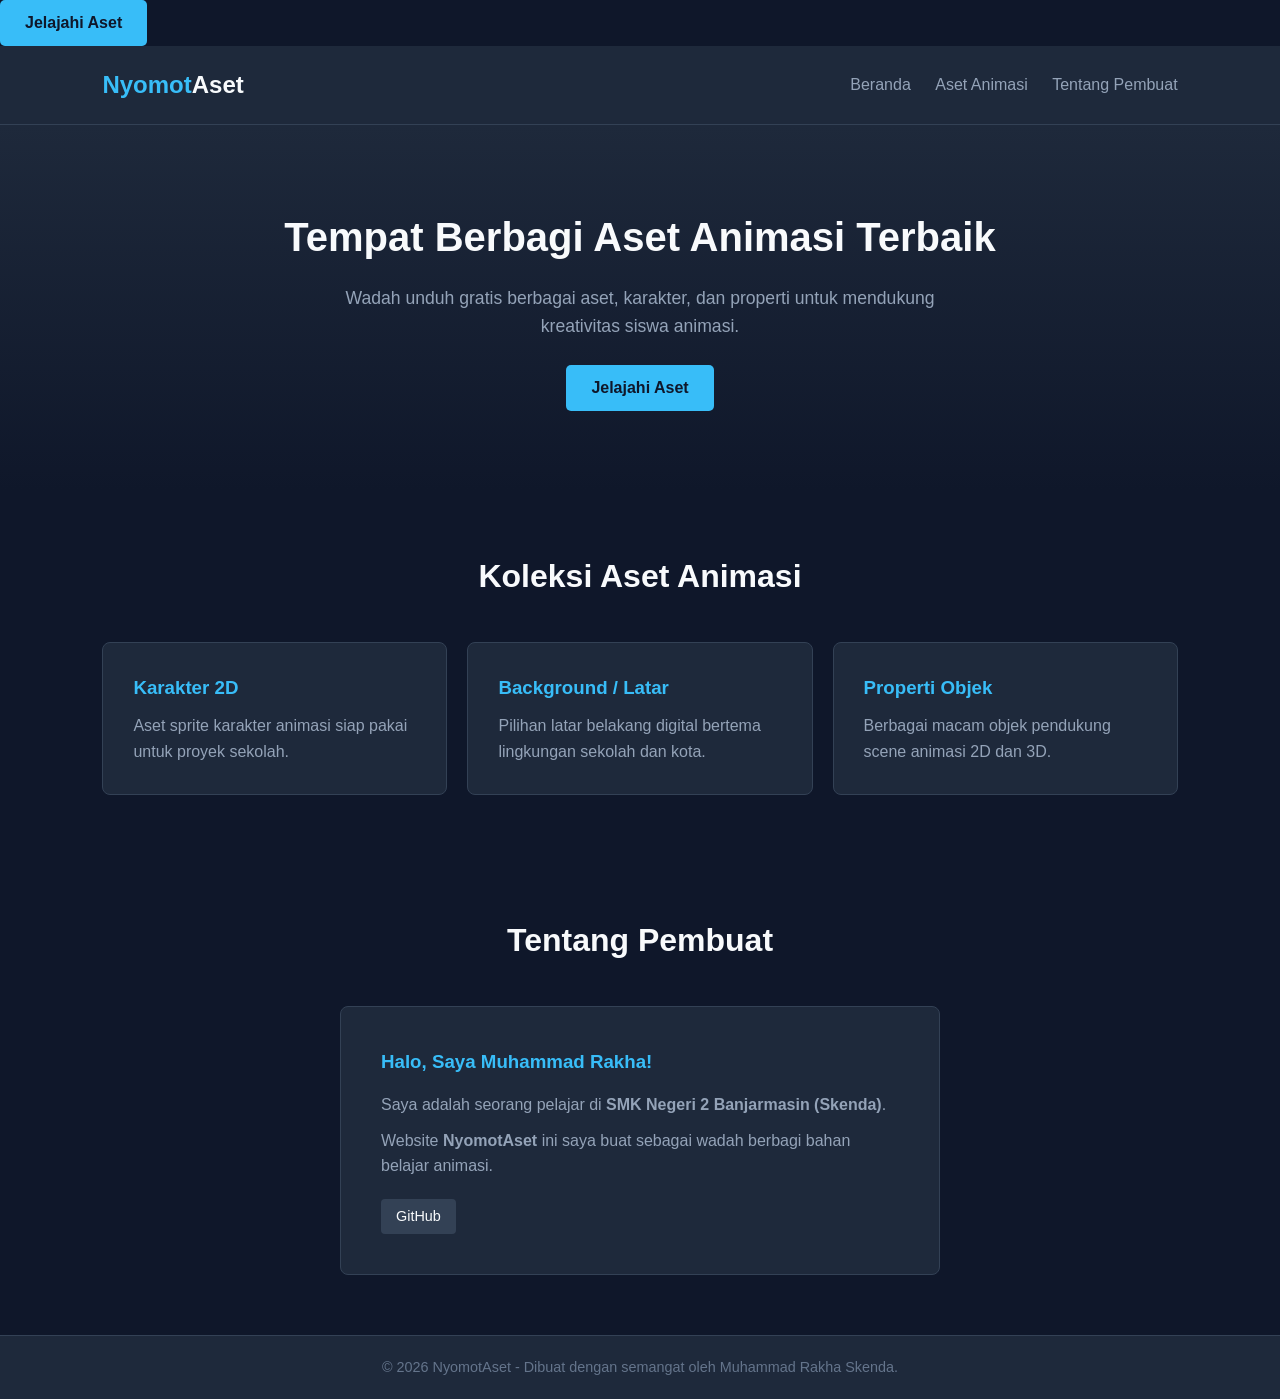
==== index.html @ de058d48 "Update Halaman assets dan perbaiki struktur file" ====
<!doctype html>
<html lang="en">
  <head>
    <meta charset="UTF-8" />
    <meta name="viewport" content="width=device-width, initial-scale=1.0" />
    <title>NyomotAset - Platform Berbagi Aset Animasi Skenda</title>
    <link rel="stylesheet" href="style.css" />
    <a href="assets.html" class="btn-primary">Jelajahi Aset</a>
  </head>
  <body>
    <!-- BAGIAN HEADER / NAVBAR -->
    <header>
      <div class="logo">Nyomot<strong>Aset</strong></div>
      <nav>
        <a href="#home">Beranda</a>
        <a href="#assets">Aset Animasi</a>
        <a href="#about">Tentang Pembuat</a>
      </nav>
    </header>

    <!-- BAGIAN HERO / UTAMA -->
    <section id="home" class="hero-section">
      <h1>Tempat Berbagi Aset Animasi Terbaik</h1>
      <p>
        Wadah unduh gratis berbagai aset, karakter, dan properti untuk mendukung
        kreativitas siswa animasi.
      </p>
      <a href="#assets" class="btn-primary">Jelajahi Aset</a>
    </section>

    <!-- BAGIAN DAFTAR ASET -->
    <section id="assets" class="asset-section">
      <h2>Koleksi Aset Animasi</h2>
      <div class="asset-grid">
        <div class="asset-card">
          <h3>Karakter 2D</h3>
          <p>Aset sprite karakter animasi siap pakai untuk proyek sekolah.</p>
        </div>
        <div class="asset-card">
          <h3>Background / Latar</h3>
          <p>
            Pilihan latar belakang digital bertema lingkungan sekolah dan kota.
          </p>
        </div>
        <div class="asset-card">
          <h3>Properti Objek</h3>
          <p>Berbagai macam objek pendukung scene animasi 2D dan 3D.</p>
        </div>
      </div>
    </section>

    <!-- BAGIAN ABOUT ME / PROFIL PEMBUAT -->
    <section id="about" class="about-section">
      <h2>Tentang Pembuat</h2>
      <div class="kartu-about">
        <div class="about-info">
          <h3>Halo, Saya Muhammad Rakha!</h3>
          <p>
            Saya adalah seorang pelajar di
            <strong>SMK Negeri 2 Banjarmasin (Skenda)</strong>.
          </p>
          <p>
            Website <strong>NyomotAset</strong> ini saya buat sebagai wadah
            berbagi bahan belajar animasi.
          </p>

          <div class="social-links">
            <a href="https://github.com/rakhamuhammad113-star" target="_blank"
              >GitHub</a
            >
          </div>
        </div>
      </div>
    </section>

    <!-- FOOTER -->
    <footer>
      <p>
        &copy; 2026 NyomotAset - Dibuat dengan semangat oleh Muhammad Rakha
        Skenda.
      </p>
    </footer>
  </body>
</html>
---- style.css ----
* {
  margin: 0;
  padding: 0;
  box-sizing: border-box;
  font-family: "Segoe UI", Tahoma, Geneva, Verdana, sans-serif;
}

body {
  background-color: #0f172a;
  color: #f8fafc;
  line-height: 1.6;
}

header {
  display: flex;
  justify-content: space-between;
  align-items: center;
  padding: 20px 8%;
  background-color: #1e293b;
  border-bottom: 1px solid #334155;
}

.logo {
  font-size: 1.5rem;
  font-weight: bold;
  color: #38bdf8;
}

.logo strong {
  color: #f8fafc;
}

nav a {
  color: #94a3b8;
  text-decoration: none;
  margin-left: 20px;
  font-weight: 500;
  transition: color 0.3s;
}

nav a:hover {
  color: #38bdf8;
}

.hero-section {
  text-align: center;
  padding: 80px 20px;
  background: linear-gradient(to bottom, #1e293b, #0f172a);
}

.hero-section h1 {
  font-size: 2.5rem;
  margin-bottom: 15px;
  color: #f8fafc;
}

.hero-section p {
  font-size: 1.1rem;
  color: #94a3b8;
  max-width: 600px;
  margin: 0 auto 25px auto;
}

.btn-primary {
  display: inline-block;
  background-color: #38bdf8;
  color: #0f172a;
  padding: 10px 25px;
  border-radius: 5px;
  font-weight: bold;
  text-decoration: none;
  transition: background 0.3s;
}

.btn-primary:hover {
  background-color: #0ea5e9;
}

.asset-section,
.about-section {
  padding: 60px 8%;
  text-align: center;
}

.asset-section h2,
.about-section h2 {
  font-size: 2rem;
  margin-bottom: 40px;
  color: #f8fafc;
}

.asset-grid {
  display: grid;
  grid-template-columns: repeat(auto-fit, minmax(250px, 1fr));
  gap: 20px;
}

.asset-card {
  background-color: #1e293b;
  padding: 30px;
  border-radius: 8px;
  border: 1px solid #334155;
  text-align: left;
}

.asset-card h3 {
  color: #38bdf8;
  margin-bottom: 10px;
}

.asset-card p {
  color: #94a3b8;
}

.kartu-about {
  background-color: #1e293b;
  padding: 40px;
  border-radius: 8px;
  max-width: 600px;
  margin: 0 auto;
  border: 1px solid #334155;
  text-align: left;
}

.about-info h3 {
  color: #38bdf8;
  margin-bottom: 15px;
}

.about-info p {
  color: #94a3b8;
  margin-bottom: 10px;
}

.social-links {
  margin-top: 20px;
}

.social-links a {
  display: inline-block;
  background-color: #334155;
  color: #f8fafc;
  padding: 6px 15px;
  border-radius: 4px;
  text-decoration: none;
  font-size: 0.9rem;
}

footer {
  text-align: center;
  padding: 20px;
  background-color: #1e293b;
  color: #64748b;
  font-size: 0.9rem;
  border-top: 1px solid #334155;
}
.section-desc {
  color: #94a3b8;
  margin-bottom: 30px;
  font-size: 1.05rem;
}

.btn-download {
  display: inline-block;
  margin-top: 15px;
  background-color: #334155;
  color: #38bdf8;
  padding: 8px 15px;
  border-radius: 4px;
  text-decoration: none;
  font-size: 0.9rem;
  font-weight: 500;
  transition:
    background 0.3s,
    color 0.3s;
}

.btn-download:hover {
  background-color: #38bdf8;
  color: #0f172a;
}
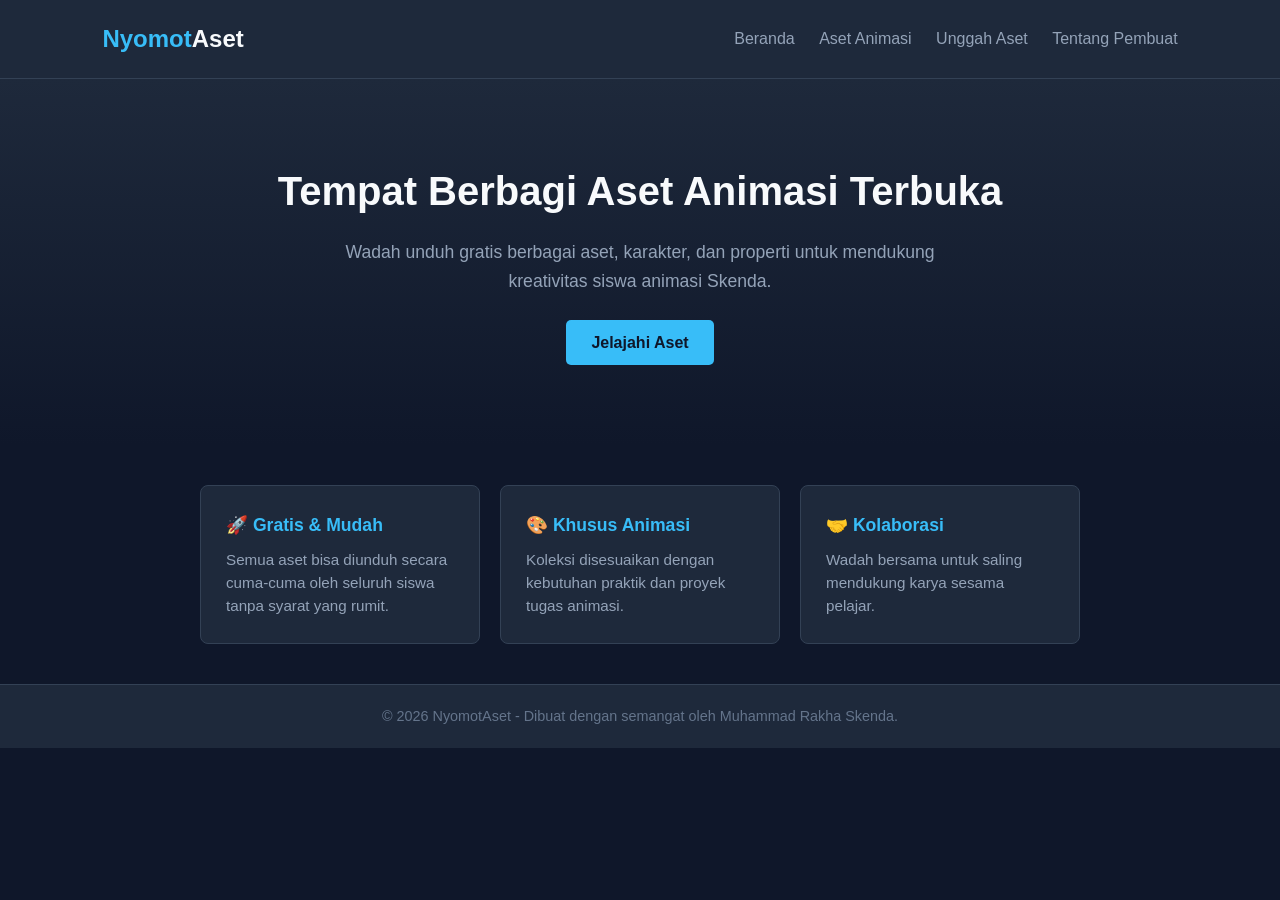
==== commit 3ff19e55: "Selesaikan fitur lengkap NyomotAset dan rapikan script JS" ====
--- a/index.html
+++ b/index.html
@@ -3,76 +3,47 @@
   <head>
     <meta charset="UTF-8" />
     <meta name="viewport" content="width=device-width, initial-scale=1.0" />
-    <title>NyomotAset - Platform Berbagi Aset Animasi Skenda</title>
+    <title>NyomotAset - Platform Berbagi Aset Animasi</title>
     <link rel="stylesheet" href="style.css" />
-    <a href="assets.html" class="btn-primary">Jelajahi Aset</a>
   </head>
   <body>
-    <!-- BAGIAN HEADER / NAVBAR -->
+    <!-- NAVBAR -->
     <header>
       <div class="logo">Nyomot<strong>Aset</strong></div>
       <nav>
-        <a href="#home">Beranda</a>
-        <a href="#assets">Aset Animasi</a>
+        <a href="index.html" class="active">Beranda</a>
+        <a href="assets.html">Aset Animasi</a>
+        <a href="upload.html">Unggah Aset</a>
         <a href="#about">Tentang Pembuat</a>
       </nav>
     </header>
 
-    <!-- BAGIAN HERO / UTAMA -->
-    <section id="home" class="hero-section">
-      <h1>Tempat Berbagi Aset Animasi Terbaik</h1>
+    <!-- BAGIAN UTAMA (HERO) -->
+    <section class="hero-section">
+      <h1>Tempat Berbagi Aset Animasi Terbuka</h1>
       <p>
         Wadah unduh gratis berbagai aset, karakter, dan properti untuk mendukung
-        kreativitas siswa animasi.
+        kreativitas siswa animasi Skenda.
       </p>
-      <a href="#assets" class="btn-primary">Jelajahi Aset</a>
+      <a href="assets.html" class="btn-primary">Jelajahi Aset</a>
     </section>
 
-    <!-- BAGIAN DAFTAR ASET -->
-    <section id="assets" class="asset-section">
-      <h2>Koleksi Aset Animasi</h2>
-      <div class="asset-grid">
-        <div class="asset-card">
-          <h3>Karakter 2D</h3>
-          <p>Aset sprite karakter animasi siap pakai untuk proyek sekolah.</p>
+    <!-- BAGIAN FITUR TAMBAHAN (Biar nggak kosong) -->
+    <!-- BAGIAN FITUR TAMBAHAN -->
+    <section class="features-section">
+        <div class="feature-card">
+            <h3>🚀 Gratis & Mudah</h3>
+            <p>Semua aset bisa diunduh secara cuma-cuma oleh seluruh siswa tanpa syarat yang rumit.</p>
         </div>
-        <div class="asset-card">
-          <h3>Background / Latar</h3>
-          <p>
-            Pilihan latar belakang digital bertema lingkungan sekolah dan kota.
-          </p>
+        <div class="feature-card">
+            <h3>🎨 Khusus Animasi</h3>
+            <p>Koleksi disesuaikan dengan kebutuhan praktik dan proyek tugas animasi.</p>
         </div>
-        <div class="asset-card">
-          <h3>Properti Objek</h3>
-          <p>Berbagai macam objek pendukung scene animasi 2D dan 3D.</p>
+        <div class="feature-card">
+            <h3>🤝 Kolaborasi</h3>
+            <p>Wadah bersama untuk saling mendukung karya sesama pelajar.</p>
         </div>
-      </div>
     </section>
-
-    <!-- BAGIAN ABOUT ME / PROFIL PEMBUAT -->
-    <section id="about" class="about-section">
-      <h2>Tentang Pembuat</h2>
-      <div class="kartu-about">
-        <div class="about-info">
-          <h3>Halo, Saya Muhammad Rakha!</h3>
-          <p>
-            Saya adalah seorang pelajar di
-            <strong>SMK Negeri 2 Banjarmasin (Skenda)</strong>.
-          </p>
-          <p>
-            Website <strong>NyomotAset</strong> ini saya buat sebagai wadah
-            berbagi bahan belajar animasi.
-          </p>
-
-          <div class="social-links">
-            <a href="https://github.com/rakhamuhammad113-star" target="_blank"
-              >GitHub</a
-            >
-          </div>
-        </div>
-      </div>
-    </section>
-
     <!-- FOOTER -->
     <footer>
       <p>
--- a/style.css
+++ b/style.css
@@ -179,3 +179,420 @@
   background-color: #38bdf8;
   color: #0f172a;
 }
+/* PENGATURAN SUPAYA RAPI DI HP / LAYAR KECIL */
+@media (max-width: 768px) {
+  header {
+    flex-direction: column;
+    padding: 15px;
+    text-align: center;
+  }
+
+  nav {
+    margin-top: 10px;
+  }
+
+  nav a {
+    margin: 0 10px;
+    font-size: 0.9rem;
+  }
+
+  .hero-section h1 {
+    font-size: 1.8rem;
+  }
+
+  .hero-section p {
+    font-size: 1rem;
+  }
+
+  .asset-section,
+  .about-section {
+    padding: 40px 5%;
+  }
+}
+/* GAYA KOTAK FITUR TAMBAHAN */
+.features-section {
+  display: flex;
+  justify-content: center;
+  gap: 20px;
+  padding: 40px 10%;
+  background-color: #0f172a;
+  flex-wrap: wrap;
+}
+
+.feature-card {
+  background-color: #1e293b;
+  border: 1px solid #334155;
+  padding: 25px;
+  border-radius: 8px;
+  width: 280px;
+  text-align: left;
+}
+
+.feature-card h3 {
+  color: #38bdf8;
+  margin-bottom: 10px;
+  font-size: 1.1rem;
+}
+
+.feature-card p {
+  color: #94a3b8;
+  font-size: 0.95rem;
+  line-height: 1.5;
+}
+
+/* SUPAYA KOTAK FITUR RAPI DI HP */
+@media (max-width: 768px) {
+    .features-section {
+        flex-direction: column; /* Kotaknya otomatis turun ke bawah secara vertikal */
+        align-items: center;
+        padding: 30px 5%;
+    }
+
+    .feature-card {
+        width: 100%; /* Lebar kotak menyesuaikan layar HP */
+    }
+}
+
+/* GAYA KOTAK PENCARIAN */
+.search-container {
+    margin: 20px 0 30px 0;
+    text-align: center;
+}
+
+.search-container input {
+    width: 100%;
+    max-width: 400px;
+    padding: 12px 20px;
+    background-color: #1e293b;
+    border: 1px solid #334155;
+    border-radius: 8px;
+    color: #ffffff;
+    font-size: 1rem;
+    outline: none;
+    transition: border-color 0.3s;
+}
+
+.search-container input:focus {
+    border-color: #38bdf8;
+}
+
+.asset-grid {
+    display: flex;
+    justify-content: center;
+    gap: 20px;
+    flex-wrap: wrap;
+}
+
+.asset-card {
+    background-color: #1e293b;
+    border: 1px solid #334155;
+    padding: 20px;
+    border-radius: 8px;
+    width: 250px;
+    text-align: left;
+}
+
+/* GAYA TOMBOL FILTER KATEGORI */
+.filter-search-container {
+    margin: 20px 0 30px 0;
+    text-align: center;
+}
+
+.filter-search-container input {
+    width: 100%;
+    max-width: 400px;
+    padding: 12px 20px;
+    background-color: #1e293b;
+    border: 1px solid #334155;
+    border-radius: 8px;
+    color: #ffffff;
+    font-size: 1rem;
+    outline: none;
+    margin-bottom: 15px;
+    display: block;
+    margin-left: auto;
+    margin-right: auto;
+}
+
+.category-buttons {
+    display: flex;
+    justify-content: center;
+    gap: 10px;
+    flex-wrap: wrap;
+}
+
+.filter-btn {
+    background-color: #1e293b;
+    border: 1px solid #334155;
+    color: #94a3b8;
+    padding: 8px 16px;
+    border-radius: 6px;
+    cursor: pointer;
+    font-size: 0.9rem;
+    transition: all 0.3s;
+}
+
+.filter-btn:hover {
+    background-color: #334155;
+    color: #ffffff;
+}
+
+.filter-btn.active {
+    background-color: #38bdf8;
+    color: #0f172a;
+    border-color: #38bdf8;
+    font-weight: 600;
+}
+
+/* GAYA TAMPILAN MODAL / POP-UP */
+.modal-overlay {
+    display: none;
+    position: fixed;
+    top: 0;
+    left: 0;
+    width: 100%;
+    height: 100%;
+    background-color: rgba(15, 23, 42, 0.8);
+    justify-content: center;
+    align-items: center;
+    z-index: 1000;
+}
+
+.modal-content {
+    background-color: #1e293b;
+    border: 1px solid #334155;
+    padding: 30px;
+    border-radius: 12px;
+    width: 90%;
+    max-width: 450px;
+    position: relative;
+    box-shadow: 0 10px 25px rgba(0, 0, 0, 0.5);
+}
+
+.close-btn {
+    position: absolute;
+    top: 15px;
+    right: 20px;
+    font-size: 1.5rem;
+    color: #94a3b8;
+    cursor: pointer;
+    transition: color 0.2s;
+}
+
+.close-btn:hover {
+    color: #ffffff;
+}
+
+.modal-content h2 {
+    color: #ffffff;
+    margin-bottom: 15px;
+    font-size: 1.3rem;
+}
+
+.modal-content p {
+    color: #cbd5e1;
+    margin: 8px 0;
+    font-size: 0.95rem;
+}
+
+.asset-card {
+    cursor: pointer;
+    transition: transform 0.2s, border-color 0.2s;
+}
+
+.asset-card:hover {
+    transform: translateY(-3px);
+    border-color: #38bdf8;
+}
+
+/* PENGATURAN TEMA TERANG (LIGHT MODE) */
+body.light-mode {
+    background-color: #f8fafc;
+    color: #0f172a;
+}
+
+body.light-mode header {
+    background-color: #ffffff;
+    border-bottom: 1px solid #e2e8f0;
+}
+
+body.light-mode .logo {
+    color: #0f172a;
+}
+
+body.light-mode nav a {
+    color: #475569;
+}
+
+body.light-mode nav a:hover, 
+body.light-mode nav a.active {
+    color: #0284c7;
+}
+
+body.light-mode .search-container input,
+body.light-mode .filter-btn,
+body.light-mode .asset-card,
+body.light-mode .modal-content {
+    background-color: #ffffff;
+    border-color: #cbd5e1;
+    color: #0f172a;
+}
+
+body.light-mode .asset-card h3,
+body.light-mode .modal-content h2 {
+    color: #0f172a;
+}
+
+body.light-mode .asset-card p,
+body.light-mode .modal-content p {
+    color: #475569;
+}
+
+body.light-mode .filter-btn {
+    color: #475569;
+}
+
+body.light-mode .filter-btn:hover {
+    background-color: #f1f5f9;
+    color: #0f172a;
+}
+
+body.light-mode .filter-btn.active {
+    background-color: #0284c7;
+    color: #ffffff;
+    border-color: #0284c7;
+}
+
+/* GAYA TOMBOL SAKLAR DI NAVBAR */
+.theme-btn {
+    background: none;
+    border: 1px solid #334155;
+    color: #cbd5e1;
+    padding: 6px 12px;
+    border-radius: 6px;
+    cursor: pointer;
+    font-size: 0.85rem;
+    margin-left: 10px;
+    transition: all 0.3s;
+}
+
+.theme-btn:hover {
+    background-color: #334155;
+    color: #ffffff;
+}
+
+body.light-mode .theme-btn {
+    border-color: #cbd5e1;
+    color: #475569;
+}
+
+body.light-mode .theme-btn:hover {
+    background-color: #f1f5f9;
+    color: #0f172a;
+}
+
+/* Bikin tulisan Aset di logo keliatan pas mode terang */
+body.light-mode .logo strong {
+    color: #0284c7;
+}
+
+/* PERBAIKAN WARNA TEKS DI TEMA TERANG */
+body.light-mode header {
+    background-color: #ffffff;
+    border-bottom: 1px solid #cbd5e1;
+}
+
+body.light-mode .logo {
+    color: #0f172a;
+}
+
+body.light-mode .logo strong {
+    color: #0284c7;
+}
+
+body.light-mode nav a {
+    color: #334155; /* Warna teks menu jadi lebih gelap & jelas */
+    font-weight: 500;
+}
+
+body.light-mode nav a:hover, 
+body.light-mode nav a.active {
+    color: #0284c7;
+}
+
+body.light-mode .theme-btn {
+    border-color: #cbd5e1;
+    color: #334155;
+    background-color: #f1f5f9;
+}
+
+body.light-mode .theme-btn:hover {
+    background-color: #e2e8f0;
+    color: #0f172a;
+}
+
+/* SUPAYA JUDUL & DESKRIPSI KELIATAN JELAS DI TEMA TERANG */
+body.light-mode .asset-section h2 {
+    color: #0f172a;
+}
+
+body.light-mode .asset-section p {
+    color: #475569;
+}
+
+/* GAYA KOTAK FORMULIR UNGGAH */
+.upload-container {
+    max-width: 500px;
+    margin: 30px auto;
+    background-color: #1e293b;
+    border: 1px solid #334155;
+    padding: 30px;
+    border-radius: 12px;
+    text-align: left;
+}
+
+.form-group {
+    margin-bottom: 20px;
+}
+
+.form-group label {
+    display: block;
+    margin-bottom: 8px;
+    color: #cbd5e1;
+    font-size: 0.95rem;
+}
+
+.form-group input, 
+.form-group select {
+    width: 100%;
+    padding: 12px 15px;
+    background-color: #0f172a;
+    border: 1px solid #334155;
+    border-radius: 8px;
+    color: #ffffff;
+    font-size: 1rem;
+    outline: none;
+    box-sizing: border-box;
+}
+
+.form-group input:focus, 
+.form-group select:focus {
+    border-color: #38bdf8;
+}
+
+/* PENYESUAIAN LIGHT MODE UNTUK FORMULIR */
+body.light-mode .upload-container {
+    background-color: #ffffff;
+    border-color: #cbd5e1;
+}
+
+body.light-mode .form-group label {
+    color: #334155;
+}
+
+body.light-mode .form-group input, 
+body.light-mode .form-group select {
+    background-color: #f8fafc;
+    border-color: #cbd5e1;
+    color: #0f172a;
+}
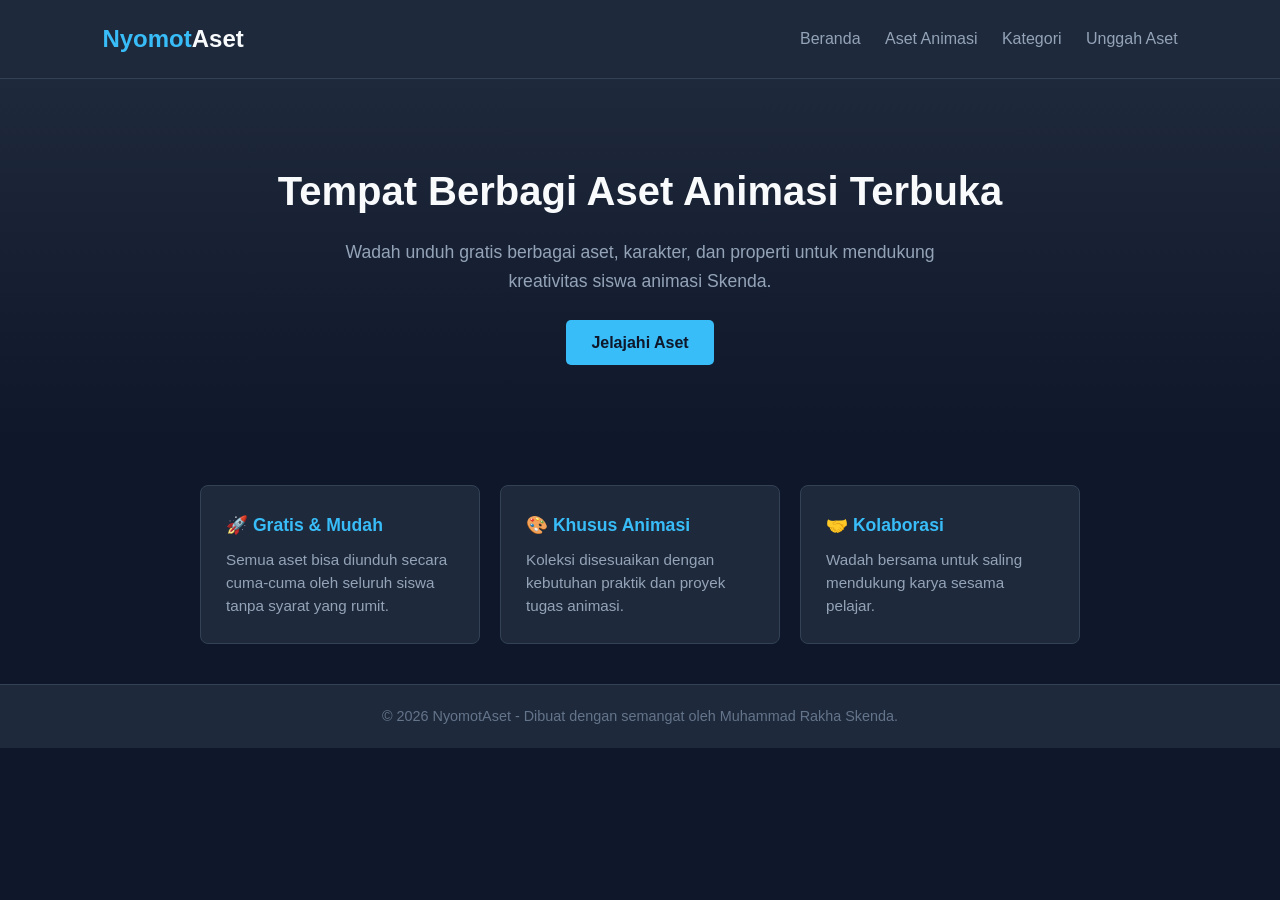
==== commit fa3d85d3: "Update kategori aset dan rapikan layout filter" ====
--- a/index.html
+++ b/index.html
@@ -13,8 +13,8 @@
       <nav>
         <a href="index.html" class="active">Beranda</a>
         <a href="assets.html">Aset Animasi</a>
+        <a href="categories.html">Kategori</a>
         <a href="upload.html">Unggah Aset</a>
-        <a href="#about">Tentang Pembuat</a>
       </nav>
     </header>
 
@@ -51,5 +51,6 @@
         Skenda.
       </p>
     </footer>
+    <script src="script.js"></script>
   </body>
 </html>
--- a/style.css
+++ b/style.css
@@ -596,3 +596,160 @@
     border-color: #cbd5e1;
     color: #0f172a;
 }
+/* MEMPERBAIKI WARNA TOMBOL TEMA SAAT LIGHT MODE AKTIF */
+body.light-mode .theme-btn {
+    background-color: #e2e8f0;
+    color: #0f172a;
+    border: 1px solid #cbd5e1;
+}
+
+/* MEMPERBAIKI WARNA MENU NAVBAR SAAT LIGHT MODE AKTIF */
+body.light-mode nav a {
+    color: #334155;
+}
+
+body.light-mode nav a:hover, 
+body.light-mode nav a.active {
+    color: #0284c7;
+}
+/* PENYESUAIAN KOTAK HERO & KARTU DI INDEX.HTML SAAT LIGHT MODE */
+body.light-mode .hero-section,
+body.light-mode .hero,
+body.light-mode section.hero {
+    background-color: #f1f5f9;
+    color: #0f172a;
+}
+
+body.light-mode .hero-section p,
+body.light-mode .hero p {
+    color: #334155;
+}
+
+body.light-mode .feature-card,
+body.light-mode .card {
+    background-color: #ffffff;
+    border-color: #cbd5e1;
+    color: #0f172a;
+}
+
+body.light-mode .feature-card p,
+body.light-mode .card p {
+    color: #475569;
+}
+/* GANTI LATAR BELAKANG UTAMA SAAT LIGHT MODE AKTIF */
+body.light-mode {
+    background-color: #f8fafc;
+    color: #0f172a;
+}
+
+/* KHUSUS UNTUK HERO SECTION / KOTAK UTAMA DI INDEX.HTML */
+body.light-mode .hero,
+body.light-mode header + section,
+body.light-mode main section:first-of-type {
+    background-color: #f1f5f9 !important;
+    color: #0f172a !important;
+}
+
+body.light-mode .hero h1,
+body.light-mode .hero p {
+    color: #0f172a !important;
+}
+/* Pembungkus utama agar terlihat seperti satu kotak pencarian besar */
+.search-wrapper {
+    display: flex;
+    align-items: center;
+    background-color: #222; /* Sesuaikan warna tema gelapmu */
+    border: 1px solid #444;
+    border-radius: 8px;
+    padding: 5px 10px;
+    flex: 1;
+    min-width: 250px;
+}
+
+/* Kotak teks mengisi sisa ruang */
+#searchBox {
+    flex: 1;
+    background: transparent;
+    border: none;
+    color: #fff;
+    padding: 8px;
+    font-size: 14px;
+    outline: none;
+}
+
+/* Dropdown menempel rapi di sebelah kanan dalam kotak */
+#sort_filter {
+    background: #333;
+    color: #fff;
+    border: none;
+    padding: 6px 10px;
+    border-radius: 6px;
+    font-size: 13px;
+    cursor: pointer;
+    outline: none;
+}
+
+
+/* Container untuk tombol kategori dan sorting */
+.category-buttons, .search-wrapper {
+    display: flex;
+    gap: 10px;
+    align-items: center;
+    flex-wrap: wrap;
+    margin-top: 10px;
+}
+
+/* Menyamakan gaya dropdown sorting agar mirip seperti tombol kategori */
+#sort_filter {
+    background-color: #2b2b2b; /* Sesuaikan dengan warna tombol kategori */
+    color: #ffffff;
+    border: 1px solid #444444;
+    padding: 8px 14px;
+    border-radius: 8px; /* Membuat sudutnya melengkung sama seperti tombol */
+    font-size: 14px;
+    cursor: pointer;
+    outline: none;
+    transition: 0.2s ease;
+}
+
+/* Efek saat kursor diarahkan ke dropdown */
+#sort_filter:hover {
+    border-color: #00bcd4; /* Sesuaikan warna aksen webmu */
+}
+/* Mengatur kotak pembungkus tombol kategori */
+.category-buttons {
+    display: flex;
+    gap: 10px;
+    flex-wrap: wrap; /* Agar tombol turun ke baris bawah jika layar penuh */
+    margin-top: 15px;
+}
+
+/* Desain tombol kategori */
+.filter-btn {
+    background-color: #2b2b2b;
+    color: #b0b0b0;
+    border: 1px solid #444;
+    padding: 8px 16px;
+    border-radius: 8px;
+    font-size: 14px;
+    cursor: pointer;
+    transition: all 0.2s ease;
+}
+
+/* Efek saat kursor diarahkan ke tombol */
+.filter-btn:hover {
+    background-color: #3b3b3b;
+    color: #fff;
+    border-color: #666;
+}
+
+/* Gaya untuk tombol kategori yang sedang aktif (diklik) */
+.filter-btn.active {
+    background-color: #00bcd4; /* Sesuaikan warna aksen terang webmu */
+    color: #000;
+    font-weight: bold;
+    border-color: #00bcd4;
+}
+.filter-search-container {
+    margin-bottom: 30px; /* Memberikan jarak aman ke kartu aset di bawahnya */
+}
